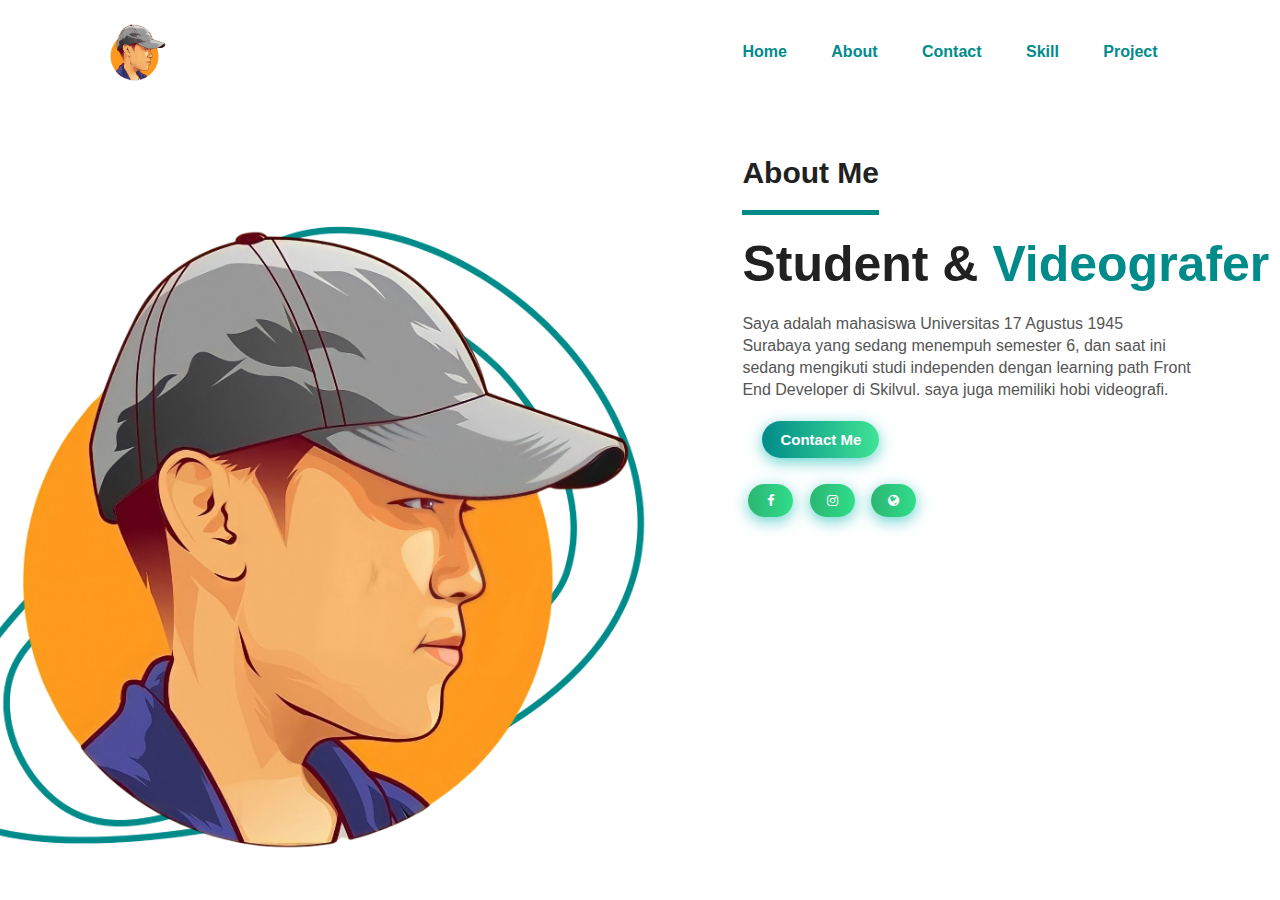
==== about.html @ cd60c9e3 "move the html file out of the folder" ====
<!DOCTYPE html>
<html lang="en">
  <head>
    <meta charset="UTF-8" />
    <meta http-equiv="X-UA-Compatible" content="IE=edge" />
    <meta name="viewport" content="width=device-width, initial-scale=1.0" />
    <link rel="icon" type="image/x-icon" href="/assets/img/favicon.ico" />
    <link
      rel="stylesheet"
      href="https://cdnjs.cloudflare.com/ajax/libs/font-awesome/4.7.0/css/font-awesome.min.css"
    />
    <link rel="stylesheet" href="/view/css/about.css" />
    <title>About - Mohammad Hatami</title>
  </head>

  <body>
    <section id="abt">
      <div class="about">
        <nav>
          <img src="\assets\img\hatami.png" class="logo" />
          <ul>
            <li><a href="/index.html">Home</a></li>
            <li><a href="/view/html/about.html">About</a></li>
            <li><a href="/view/html/contact.html">Contact</a></li>
            <li><a href="/view/html/skill.html">Skill</a></li>
            <li><a href="/view/html/project.html">Project</a></li>
          </ul>
        </nav>
        <div class="images">
          <img src="/assets/img/shape.png" class="shape" />
          <img src="/assets/img/hatami.png" class="profile" />
        </div>
        <div class="detail">
          <h2 class="abt-me">About Me</h2>
          <h1>Student &<span> Videografer</span></h1>
          <p>
            Saya adalah mahasiswa Universitas 17 Agustus 1945 Surabaya yang
            sedang menempuh semester 6, dan saat ini sedang mengikuti studi
            independen dengan learning path Front End Developer di Skilvul. saya
            juga memiliki hobi videografi.
          </p>
          <a href="/view/html/contact.html" class="about-me htm">Contact Me</a>
          <div class="sosmed">
            <a
              href="https://www.facebook.com/hatami30"
              class="fa fa-facebook"
            ></a>
            <a
              href="https://www.instagram.com/mohatami_/"
              class="fa fa-instagram"
            ></a>
            <a href="https://www.amatiterus.com/" class="fa fa-globe"></a>
          </div>
        </div>
      </div>
    </section>
  </body>
</html>
---- view/css/about.css ----
* {
  margin: 0;
  padding: 0;
  font-family: sans-serif;
}

#id {
  position: relative;
  align-items: center;
  width: 100%;
  height: 100vh;
  /* background: #eff4fd; */
}

.logo {
  height: 6%;
  width: 6%;
}

nav {
  display: flex;
  width: 84%;
  margin: auto;
  padding: 20px 0;
  align-items: center;
  justify-content: space-between;
}

nav ul li {
  display: inline-block;
  list-style: none;
  margin: 10px 20px;
}

nav ul li a {
  text-decoration: none;
  color: darkcyan;
  font-weight: bold;
}

nav ul li a:hover {
  color: orange;
}

.detail {
  position: relative;
  left: 50%;
  height: 100%;
  margin-left: 8%;
  margin-top: 4%;
  display: inline-block;
}

.detail h2 {
  font-size: 30px;
  color: #212121;
  border-bottom: 5px solid darkcyan;
  margin-bottom: 20px;
  padding-bottom: 20px;
  display: inline-block;
}

.detail h1 {
  font-size: 50px;
  color: #212121;
  margin-bottom: 20px;
}

span {
  color: darkcyan;
}

.detail p {
  width: 450px;
  color: #555;
  line-height: 22px;
}

.about-me {
  text-decoration: none;
  display: inline-block;
  font-size: 15px;
  font-weight: 600;
  color: #fff;
  cursor: pointer;
  padding: 10px 18px;
  margin: 20px;
  text-align: center;
  border: none;
  background-size: 300% 100%;
  border-radius: 50px;
  -o-transition: all 0.4s ease-in-out;
  -webkit-transition: all 0.4s ease-in-out;
  transition: all 0.4s ease-in-out;
}

.about-me:hover {
  background-position: 100% 0;
  -o-transition: all 0.4s ease-in-out;
  -webkit-transition: all 0.4s ease-in-out;
  transition: all 0.4s ease-in-out;
}

.about-me:focus {
  outline: none;
}

.about-me.htm {
  background-image: linear-gradient(
    to right,
    #008b8b,
    #40e495,
    #30dd8a,
    #2bb673
  );
  box-shadow: 0 4px 15px 0 rgba(49, 196, 190, 0.75);
}

.fa {
  size: 100px;
  text-decoration: none;
  display: inline-block;
  color: #fff;
  cursor: pointer;
  width: 13px;
  font-size: 13px;
  padding: 10px 16px;
  margin: 6px;
  text-align: center;
  border: none;
  background-size: 300% 100%;
  border-radius: 50px;
  -o-transition: all 0.4s ease-in-out;
  -webkit-transition: all 0.4s ease-in-out;
  transition: all 0.4s ease-in-out;
}

.fa:hover {
  background-position: 100% 0;
  -o-transition: all 0.4s ease-in-out;
  -webkit-transition: all 0.4s ease-in-out;
  transition: all 0.4s ease-in-out;
}

.fa:focus {
  outline: none;
}

.fa.fa-facebook {
  background-image: linear-gradient(
    to right,
    #2bb673,
    #30dd8a,
    #40e495,
    #008b8b
  );
  box-shadow: 0 4px 15px 0 rgba(49, 196, 190, 0.75);
}

.fa.fa-instagram {
  background-image: linear-gradient(
    to right,
    #2bb673,
    #30dd8a,
    #40e495,
    #008b8b
  );
  box-shadow: 0 4px 15px 0 rgba(49, 196, 190, 0.75);
}

.fa.fa-globe {
  background-image: linear-gradient(
    to right,
    #2bb673,
    #30dd8a,
    #40e495,
    #008b8b
  );
  box-shadow: 0 4px 15px 0 rgba(49, 196, 190, 0.75);
}

.images {
  width: 45%;
  height: 80%;
  position: absolute;
  bottom: 0;
  display: flex;
  justify-content: center;
}

.images img {
  height: 100%;
  width: auto;
  position: absolute;
  left: 50%;
  bottom: 0;
  transform: translateX(-50%);
  transition: bottom 1s, left 1s;
}

.images:hover .shape {
  bottom: 40px;
}

.images:hover .profile {
  left: 45%;
}

/* @media (min-width: 768px) {
  .about-me {
    padding: 12px 50px;
  }
}  */
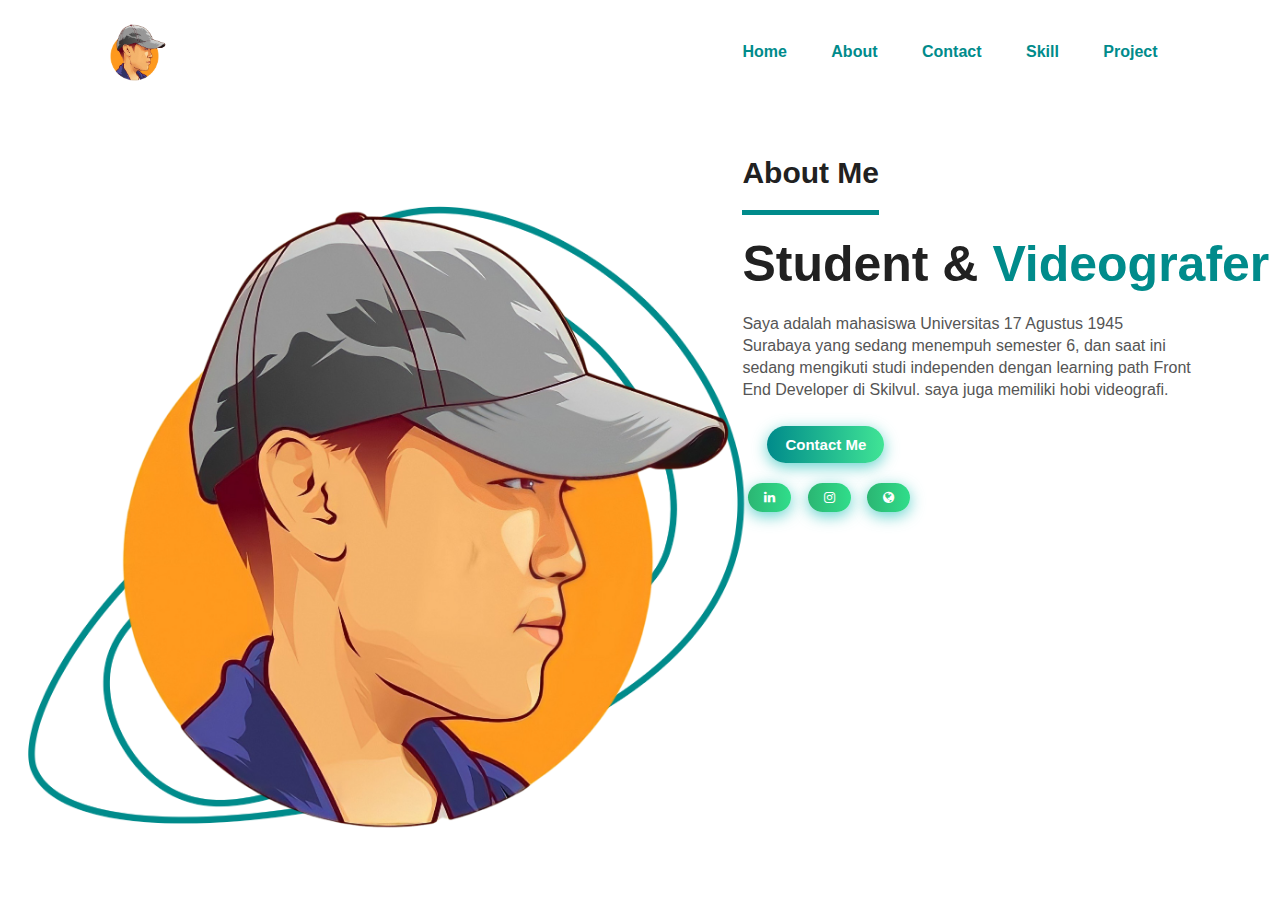
==== commit 99b75002: "move the css file out of the folder" ====
--- a/about.html
+++ b/about.html
@@ -9,29 +9,30 @@
       rel="stylesheet"
       href="https://cdnjs.cloudflare.com/ajax/libs/font-awesome/4.7.0/css/font-awesome.min.css"
     />
-    <link rel="stylesheet" href="/view/css/about.css" />
+    <link rel="stylesheet" href="/css/global.css" />
+    <link rel="stylesheet" href="/css/about.css" />
     <title>About - Mohammad Hatami</title>
   </head>
 
   <body>
-    <section id="abt">
+    <section id="hr">
       <div class="about">
         <nav>
           <img src="\assets\img\hatami.png" class="logo" />
           <ul>
             <li><a href="/index.html">Home</a></li>
-            <li><a href="/view/html/about.html">About</a></li>
-            <li><a href="/view/html/contact.html">Contact</a></li>
-            <li><a href="/view/html/skill.html">Skill</a></li>
-            <li><a href="/view/html/project.html">Project</a></li>
+            <li><a href="/about.html">About</a></li>
+            <li><a href="/contact.html">Contact</a></li>
+            <li><a href="/skill.html">Skill</a></li>
+            <li><a href="/project.html">Project</a></li>
           </ul>
         </nav>
-        <div class="images">
+        <div id="images" class="images">
           <img src="/assets/img/shape.png" class="shape" />
           <img src="/assets/img/hatami.png" class="profile" />
         </div>
-        <div class="detail">
-          <h2 class="abt-me">About Me</h2>
+        <div id="content" class="content">
+          <h2 class="jdl">About Me</h2>
           <h1>Student &<span> Videografer</span></h1>
           <p>
             Saya adalah mahasiswa Universitas 17 Agustus 1945 Surabaya yang
@@ -39,11 +40,11 @@
             independen dengan learning path Front End Developer di Skilvul. saya
             juga memiliki hobi videografi.
           </p>
-          <a href="/view/html/contact.html" class="about-me htm">Contact Me</a>
+          <a href="/contact.html" class="button htm">Contact Me</a>
           <div class="sosmed">
             <a
-              href="https://www.facebook.com/hatami30"
-              class="fa fa-facebook"
+              href="https://www.linkedin.com/in/mohatami/"
+              class="fa fa-linkedin"
             ></a>
             <a
               href="https://www.instagram.com/mohatami_/"
--- a/css/global.css
+++ b/css/global.css
@@ -0,0 +1,149 @@
+@import url(https://fonts.googleapis.com/css?family=Montserrat:400,700);
+
+* {
+  margin: 0;
+  padding: 0;
+  box-sizing: border-box;
+  font-family: sans-serif;
+}
+
+#hr {
+  position: relative;
+  align-items: center;
+  width: 100%;
+  height: 100vh;
+  /* background: #eff4fd; */
+}
+
+.logo {
+  height: 6%;
+  width: 6%;
+}
+
+nav {
+  display: flex;
+  width: 84%;
+  margin: auto;
+  padding: 20px 0;
+  align-items: center;
+  justify-content: space-between;
+}
+
+nav ul li {
+  display: inline-block;
+  list-style: none;
+  margin: 10px 20px;
+}
+
+nav ul li a {
+  text-decoration: none;
+  color: darkcyan;
+  font-weight: bold;
+}
+
+nav ul li a:hover {
+  color: orange;
+}
+
+#content {
+  position: relative;
+  margin-left: 8%;
+  margin-top: 12%;
+  height: 100%;
+  display: inline-block;
+}
+
+#content h2 {
+  font-size: 30px;
+  color: #212121;
+  border-bottom: 5px solid darkcyan;
+  padding-bottom: 20px;
+  margin-bottom: 20px;
+  display: inline-block;
+}
+
+#content h1 {
+  font-size: 50px;
+  color: #212121;
+  margin-bottom: 20px;
+}
+
+span {
+  color: darkcyan;
+}
+
+#content p {
+  width: 450px;
+  color: #555;
+  line-height: 22px;
+}
+
+.button {
+  text-decoration: none;
+  display: inline-block;
+  font-size: 15px;
+  font-weight: 600;
+  color: #fff;
+  cursor: pointer;
+  padding: 10px 18px;
+  margin: 25px;
+  text-align: center;
+  border: none;
+  background-size: 300% 100%;
+  border-radius: 50px;
+  -o-transition: all 0.4s ease-in-out;
+  -webkit-transition: all 0.4s ease-in-out;
+  transition: all 0.4s ease-in-out;
+}
+
+.button:hover {
+  background-position: 100% 0;
+  -o-transition: all 0.4s ease-in-out;
+  -webkit-transition: all 0.4s ease-in-out;
+  transition: all 0.4s ease-in-out;
+}
+
+.button:focus {
+  outline: none;
+}
+
+.button.htm {
+  background-image: linear-gradient(
+    to right,
+    #008b8b,
+    #40e495,
+    #30dd8a,
+    #2bb673
+  );
+  box-shadow: 0 4px 15px 0 rgba(49, 196, 190, 0.75);
+}
+
+.images {
+  width: 45%;
+  height: 80%;
+  position: absolute;
+  bottom: 0;
+  margin-bottom: 20px;
+  right: 100px;
+  display: flex;
+  justify-content: center;
+}
+
+.images img {
+  height: 100%;
+  width: auto;
+  position: absolute;
+  left: 50%;
+  bottom: 0;
+  transform: translateX(-50%);
+  transition: bottom 1s, left 1s;
+  z-index: -1;
+}
+
+.images:hover .shape {
+  bottom: 40px;
+}
+
+.images:hover .profile {
+  left: 45%;
+}
--- a/css/about.css
+++ b/css/about.css
@@ -0,0 +1,72 @@
+div#content.content {
+  left: 50%;
+  margin-left: 8%;
+  margin-top: 4%;
+}
+
+div#images.images {
+  left: 100px;
+}
+
+.fa {
+  size: 100px;
+  text-decoration: none;
+  display: inline;
+  color: #fff;
+  cursor: pointer;
+  width: 13px;
+  font-size: 13px;
+  padding: 8px 16px;
+  margin: 2px 6px;
+  text-align: center;
+  border: none;
+  background-size: 300% 100%;
+  border-radius: 50px;
+  -o-transition: all 0.4s ease-in-out;
+  -webkit-transition: all 0.4s ease-in-out;
+  transition: all 0.4s ease-in-out;
+}
+
+.fa:hover {
+  background-position: 100% 0;
+  -o-transition: all 0.4s ease-in-out;
+  -webkit-transition: all 0.4s ease-in-out;
+  transition: all 0.4s ease-in-out;
+}
+
+.fa:focus {
+  outline: none;
+}
+
+.fa.fa-linkedin {
+  background-image: linear-gradient(
+    to right,
+    #2bb673,
+    #30dd8a,
+    #40e495,
+    #008b8b
+  );
+  box-shadow: 0 4px 15px 0 rgba(49, 196, 190, 0.75);
+}
+
+.fa.fa-instagram {
+  background-image: linear-gradient(
+    to right,
+    #2bb673,
+    #30dd8a,
+    #40e495,
+    #008b8b
+  );
+  box-shadow: 0 4px 15px 0 rgba(49, 196, 190, 0.75);
+}
+
+.fa.fa-globe {
+  background-image: linear-gradient(
+    to right,
+    #2bb673,
+    #30dd8a,
+    #40e495,
+    #008b8b
+  );
+  box-shadow: 0 4px 15px 0 rgba(49, 196, 190, 0.75);
+}
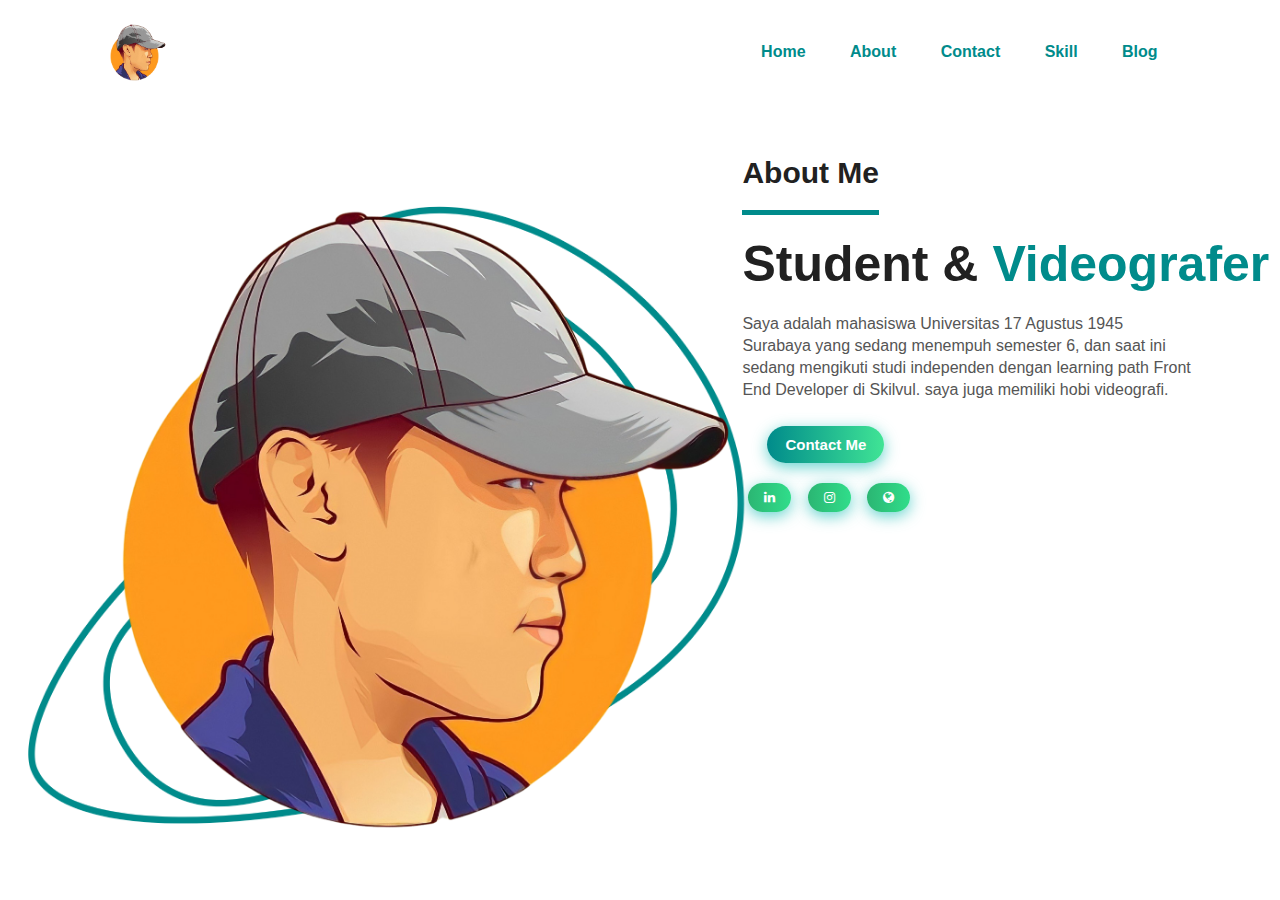
==== commit a6703096: "add page blog & styling (card, img, p, etc)" ====
--- a/about.html
+++ b/about.html
@@ -13,7 +13,6 @@
     <link rel="stylesheet" href="/css/about.css" />
     <title>About - Mohammad Hatami</title>
   </head>
-
   <body>
     <section id="hr">
       <div class="about">
@@ -24,7 +23,7 @@
             <li><a href="/about.html">About</a></li>
             <li><a href="/contact.html">Contact</a></li>
             <li><a href="/skill.html">Skill</a></li>
-            <li><a href="/project.html">Project</a></li>
+            <li><a href="/blog.html">Blog</a></li>
           </ul>
         </nav>
         <div id="images" class="images">
--- a/css/global.css
+++ b/css/global.css
@@ -12,7 +12,6 @@
   align-items: center;
   width: 100%;
   height: 100vh;
-  /* background: #eff4fd; */
 }
 
 .logo {
@@ -43,6 +42,20 @@
 
 nav ul li a:hover {
   color: orange;
+}
+
+#judul {
+  display: flex;
+  justify-content: center;
+}
+
+.judul {
+  font-size: 30px;
+  color: #212121;
+  border-bottom: 5px solid darkcyan;
+  margin-bottom: 10px;
+  padding-bottom: 10px;
+  display: inline-block;
 }
 
 #content {
@@ -146,4 +159,4 @@
 
 .images:hover .profile {
   left: 45%;
-}
+}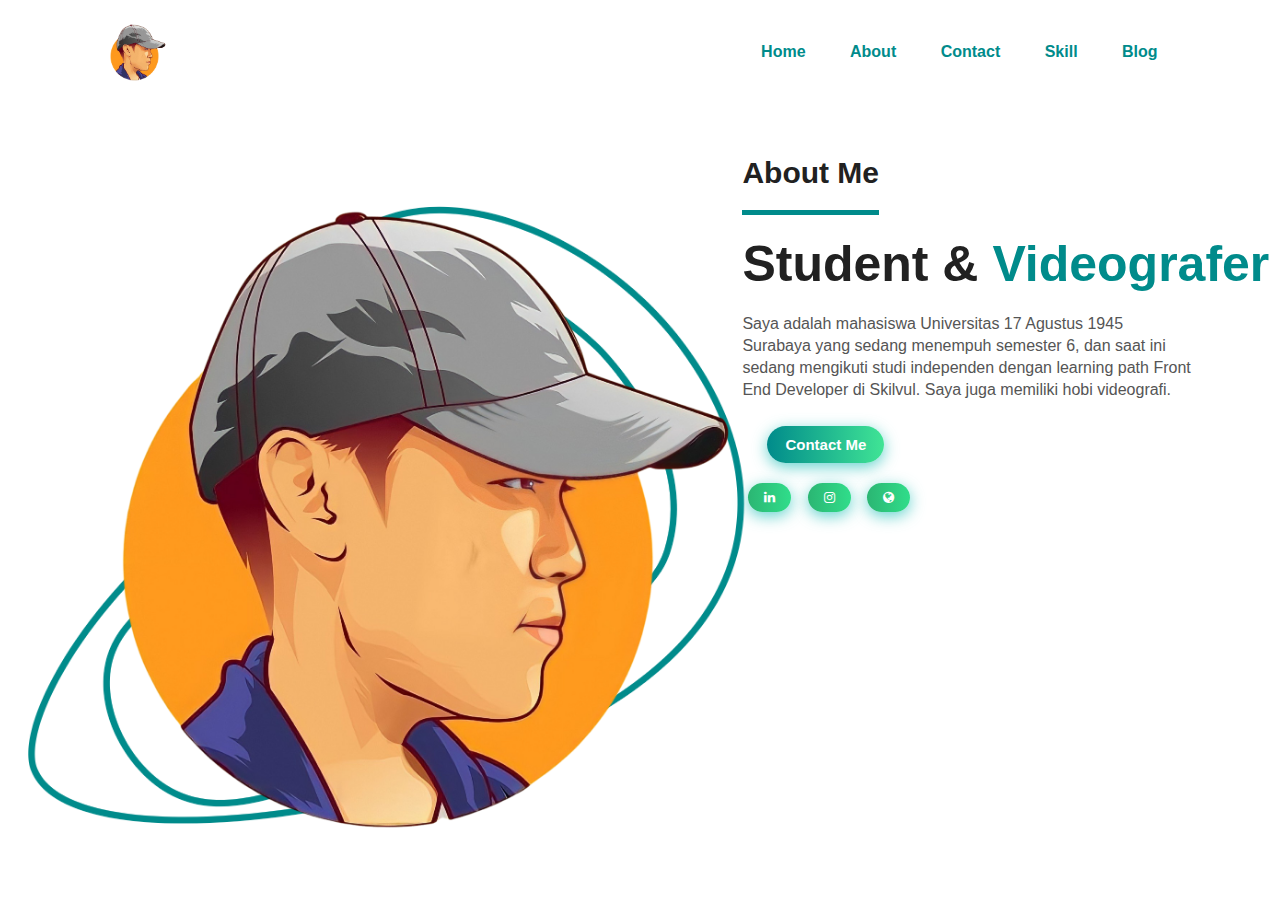
==== commit 5c15bf9f: "fix web portofolio" ====
--- a/about.html
+++ b/about.html
@@ -1,58 +1,52 @@
 <!DOCTYPE html>
 <html lang="en">
-  <head>
-    <meta charset="UTF-8" />
-    <meta http-equiv="X-UA-Compatible" content="IE=edge" />
-    <meta name="viewport" content="width=device-width, initial-scale=1.0" />
-    <link rel="icon" type="image/x-icon" href="/assets/img/favicon.ico" />
-    <link
-      rel="stylesheet"
-      href="https://cdnjs.cloudflare.com/ajax/libs/font-awesome/4.7.0/css/font-awesome.min.css"
-    />
-    <link rel="stylesheet" href="/css/global.css" />
-    <link rel="stylesheet" href="/css/about.css" />
-    <title>About - Mohammad Hatami</title>
-  </head>
-  <body>
-    <section id="hr">
-      <div class="about">
-        <nav>
-          <img src="\assets\img\hatami.png" class="logo" />
-          <ul>
-            <li><a href="/index.html">Home</a></li>
-            <li><a href="/about.html">About</a></li>
-            <li><a href="/contact.html">Contact</a></li>
-            <li><a href="/skill.html">Skill</a></li>
-            <li><a href="/blog.html">Blog</a></li>
-          </ul>
-        </nav>
-        <div id="images" class="images">
-          <img src="/assets/img/shape.png" class="shape" />
-          <img src="/assets/img/hatami.png" class="profile" />
-        </div>
-        <div id="content" class="content">
-          <h2 class="jdl">About Me</h2>
-          <h1>Student &<span> Videografer</span></h1>
-          <p>
-            Saya adalah mahasiswa Universitas 17 Agustus 1945 Surabaya yang
-            sedang menempuh semester 6, dan saat ini sedang mengikuti studi
-            independen dengan learning path Front End Developer di Skilvul. saya
-            juga memiliki hobi videografi.
-          </p>
-          <a href="/contact.html" class="button htm">Contact Me</a>
-          <div class="sosmed">
-            <a
-              href="https://www.linkedin.com/in/mohatami/"
-              class="fa fa-linkedin"
-            ></a>
-            <a
-              href="https://www.instagram.com/mohatami_/"
-              class="fa fa-instagram"
-            ></a>
-            <a href="https://www.amatiterus.com/" class="fa fa-globe"></a>
-          </div>
+
+<head>
+  <meta charset="UTF-8" />
+  <meta http-equiv="X-UA-Compatible" content="IE=edge" />
+  <meta name="viewport" content="width=device-width, initial-scale=1.0" />
+  <link rel="icon" type="image/x-icon" href="/assets/img/favicon.ico" />
+  <link rel="stylesheet" href="https://cdnjs.cloudflare.com/ajax/libs/font-awesome/4.7.0/css/font-awesome.min.css" />
+  <link rel="stylesheet" href="/css/global.css" />
+  <link rel="stylesheet" href="/css/about.css" />
+  <title>About - Mohammad Hatami</title>
+</head>
+
+<body>
+  <section id="hr">
+    <div class="about">
+      <nav>
+        <img src="\assets\img\hatami.png" class="logo" />
+        <ul>
+          <li><a href="/index.html">Home</a></li>
+          <li><a href="/about.html">About</a></li>
+          <li><a href="/contact.html">Contact</a></li>
+          <li><a href="/skill.html">Skill</a></li>
+          <li><a href="/blog.html">Blog</a></li>
+        </ul>
+      </nav>
+      <div id="images" class="images">
+        <img src="/assets/img/shape.png" class="shape" />
+        <img src="/assets/img/hatami.png" class="profile" />
+      </div>
+      <div id="content" class="content">
+        <h2 class="jdl">About Me</h2>
+        <h1>Student &<span> Videografer</span></h1>
+        <p>
+          Saya adalah mahasiswa Universitas 17 Agustus 1945 Surabaya yang
+          sedang menempuh semester 6, dan saat ini sedang mengikuti studi
+          independen dengan learning path Front End Developer di Skilvul. Saya
+          juga memiliki hobi videografi.
+        </p>
+        <a href="/contact.html" class="button htm">Contact Me</a>
+        <div class="sosmed">
+          <a href="https://www.linkedin.com/in/mohatami/" class="fa fa-linkedin"></a>
+          <a href="https://www.instagram.com/mohatami_/" class="fa fa-instagram"></a>
+          <a href="https://www.amatiterus.com/" class="fa fa-globe"></a>
         </div>
       </div>
-    </section>
-  </body>
-</html>
+    </div>
+  </section>
+</body>
+
+</html>--- a/css/global.css
+++ b/css/global.css
@@ -66,6 +66,12 @@
   display: inline-block;
 }
 
+#content h1 {
+  font-size: 50px;
+  color: #212121;
+  margin-bottom: 20px;
+}
+
 #content h2 {
   font-size: 30px;
   color: #212121;
@@ -73,12 +79,6 @@
   padding-bottom: 20px;
   margin-bottom: 20px;
   display: inline-block;
-}
-
-#content h1 {
-  font-size: 50px;
-  color: #212121;
-  margin-bottom: 20px;
 }
 
 span {
@@ -121,13 +121,11 @@
 }
 
 .button.htm {
-  background-image: linear-gradient(
-    to right,
-    #008b8b,
-    #40e495,
-    #30dd8a,
-    #2bb673
-  );
+  background-image: linear-gradient(to right,
+      #008b8b,
+      #40e495,
+      #30dd8a,
+      #2bb673);
   box-shadow: 0 4px 15px 0 rgba(49, 196, 190, 0.75);
 }
 
--- a/css/about.css
+++ b/css/about.css
@@ -39,34 +39,28 @@
 }
 
 .fa.fa-linkedin {
-  background-image: linear-gradient(
-    to right,
-    #2bb673,
-    #30dd8a,
-    #40e495,
-    #008b8b
-  );
+  background-image: linear-gradient(to right,
+      #2bb673,
+      #30dd8a,
+      #40e495,
+      #008b8b);
   box-shadow: 0 4px 15px 0 rgba(49, 196, 190, 0.75);
 }
 
 .fa.fa-instagram {
-  background-image: linear-gradient(
-    to right,
-    #2bb673,
-    #30dd8a,
-    #40e495,
-    #008b8b
-  );
+  background-image: linear-gradient(to right,
+      #2bb673,
+      #30dd8a,
+      #40e495,
+      #008b8b);
   box-shadow: 0 4px 15px 0 rgba(49, 196, 190, 0.75);
 }
 
 .fa.fa-globe {
-  background-image: linear-gradient(
-    to right,
-    #2bb673,
-    #30dd8a,
-    #40e495,
-    #008b8b
-  );
+  background-image: linear-gradient(to right,
+      #2bb673,
+      #30dd8a,
+      #40e495,
+      #008b8b);
   box-shadow: 0 4px 15px 0 rgba(49, 196, 190, 0.75);
-}
+}